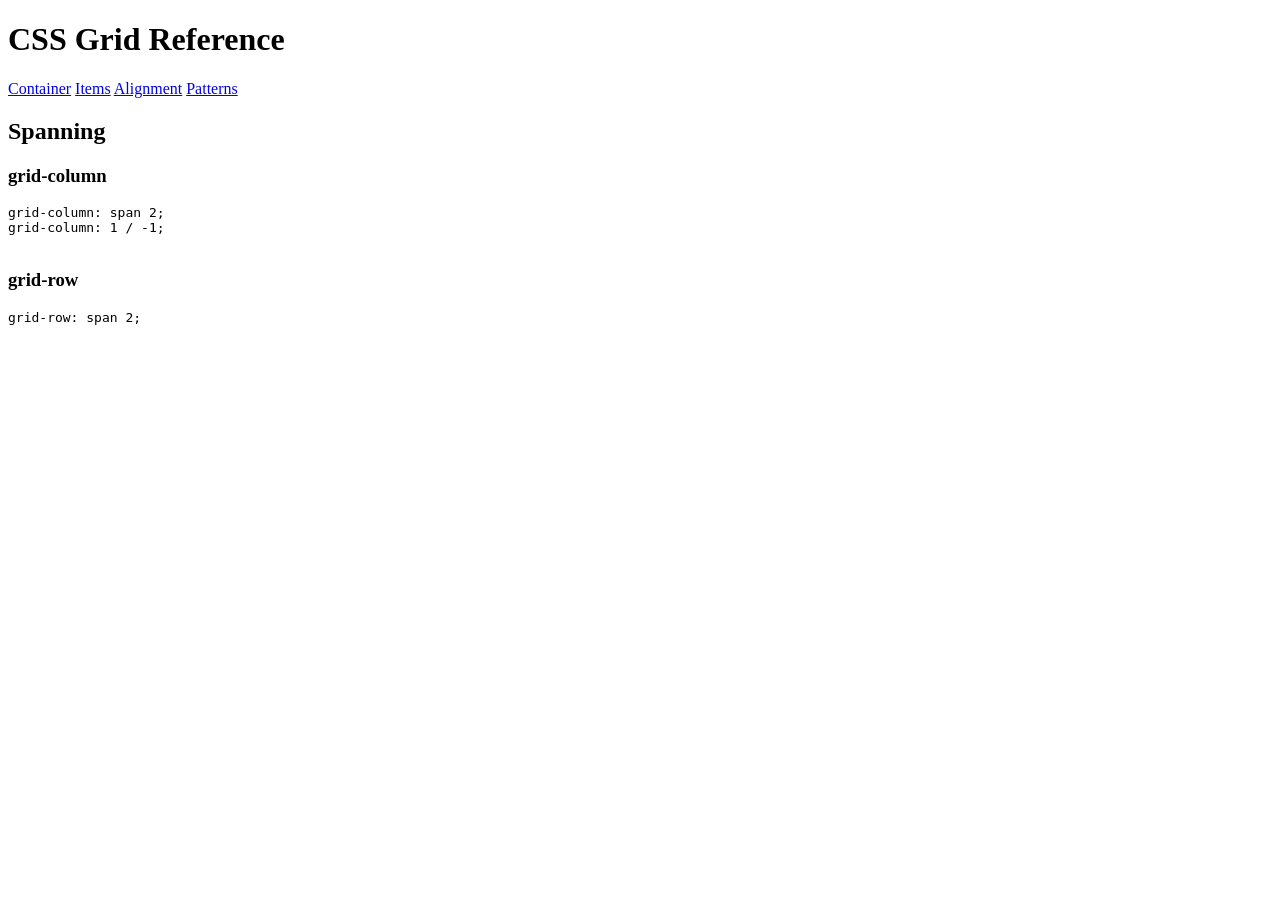
==== items.html @ b9ecd7d3 "start grid html and css" ====
<!DOCTYPE html>
<html lang="en">
<head>
  <meta charset="UTF-8" />
  <meta name="viewport" content="width=device-width, initial-scale=1.0" />
  <title>Grid Items</title>
  <link rel="stylesheet" href="styles.css" />
</head>
<body>

  <header>
    <h1>CSS Grid Reference</h1>
    <nav class="tabs">
      <a href="index.html">Container</a>
      <a href="items.html" class="active">Items</a>
      <a href="alignment.html">Alignment</a>
      <a href="patterns.html">Patterns</a>
    </nav>
  </header>

  <section>
    <h2>Spanning</h2>
    <div class="card-grid">

      <div class="card">
        <h3>grid-column</h3>
        <pre>
grid-column: span 2;
grid-column: 1 / -1;
        </pre>
      </div>

      <div class="card">
        <h3>grid-row</h3>
        <pre>grid-row: span 2;</pre>
      </div>

    </div>
  </section>

</body>
</html>
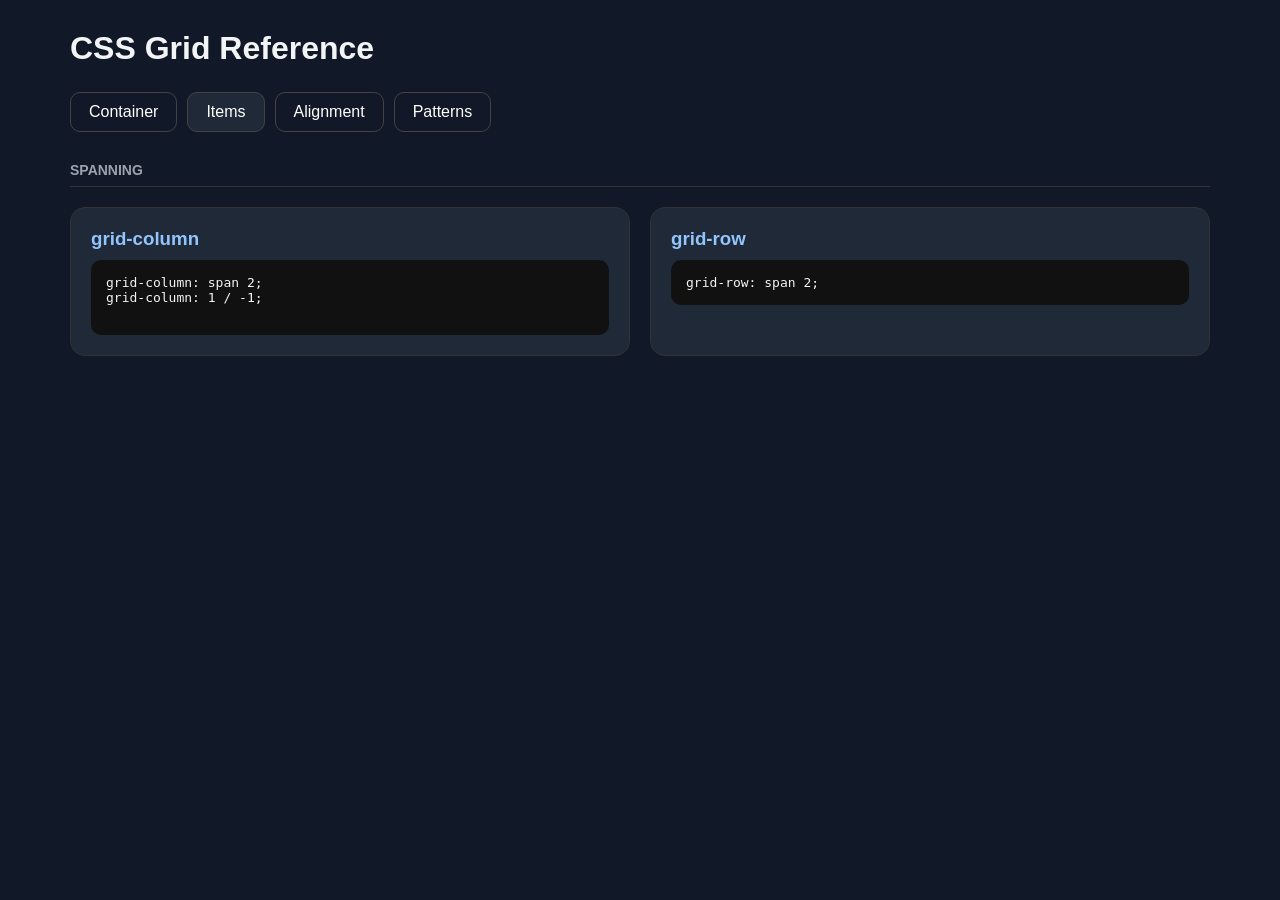
==== commit 17893ce9: "add the other htmls and styling" ====
--- a/items.html
+++ b/items.html
@@ -1,42 +1,45 @@
 <!DOCTYPE html>
 <html lang="en">
+
 <head>
-  <meta charset="UTF-8" />
-  <meta name="viewport" content="width=device-width, initial-scale=1.0" />
-  <title>Grid Items</title>
-  <link rel="stylesheet" href="styles.css" />
+    <meta charset="UTF-8" />
+    <meta name="viewport" content="width=device-width, initial-scale=1.0" />
+    <title>Grid Items</title>
+    <link rel="stylesheet" href="styles.css" />
 </head>
+
 <body>
 
-  <header>
-    <h1>CSS Grid Reference</h1>
-    <nav class="tabs">
-      <a href="index.html">Container</a>
-      <a href="items.html" class="active">Items</a>
-      <a href="alignment.html">Alignment</a>
-      <a href="patterns.html">Patterns</a>
-    </nav>
-  </header>
+    <header>
+        <h1>CSS Grid Reference</h1>
+        <nav class="tabs">
+            <a href="index.html">Container</a>
+            <a href="items.html" class="active">Items</a>
+            <a href="alignment.html">Alignment</a>
+            <a href="patterns.html">Patterns</a>
+        </nav>
+    </header>
 
-  <section>
-    <h2>Spanning</h2>
-    <div class="card-grid">
+    <section>
+        <h2>Spanning</h2>
+        <div class="card-grid">
 
-      <div class="card">
-        <h3>grid-column</h3>
-        <pre>
+            <div class="card">
+                <h3>grid-column</h3>
+                <pre>
 grid-column: span 2;
 grid-column: 1 / -1;
         </pre>
-      </div>
+            </div>
 
-      <div class="card">
-        <h3>grid-row</h3>
-        <pre>grid-row: span 2;</pre>
-      </div>
+            <div class="card">
+                <h3>grid-row</h3>
+                <pre>grid-row: span 2;</pre>
+            </div>
 
-    </div>
-  </section>
+        </div>
+    </section>
 
 </body>
-</html>
+
+</html>
--- a/styles.css
+++ b/styles.css
@@ -0,0 +1,122 @@
+/* RESET */
+
+* {
+  margin: 0;
+  padding: 0;
+  box-sizing: border-box;
+}
+
+body {
+  background: #111827;
+  color: #f3f4f6;
+  font-family: Arial, sans-serif;
+
+  max-width: 1200px;
+  margin: auto;
+
+  padding: 30px;
+}
+
+/* HEADER */
+
+h1 {
+  margin-bottom: 25px;
+}
+
+h2 {
+  margin: 30px 0 20px;
+  text-transform: uppercase;
+  font-size: 14px;
+
+  color: #9ca3af;
+
+  border-bottom: 1px solid #333;
+
+  padding-bottom: 8px;
+}
+
+/* BUTTON TABS */
+
+.tabs {
+  display: flex;
+
+  gap: 10px;
+
+  margin-bottom: 30px;
+
+  flex-wrap: wrap;
+}
+
+.tabs a {
+  text-decoration: none;
+
+  color: white;
+
+  padding: 10px 18px;
+
+  border: 1px solid #444;
+
+  border-radius: 10px;
+}
+
+.tabs a:hover {
+  background: #374151;
+}
+
+.active {
+  background: #1f2937;
+}
+
+/* CARD GRID */
+
+.card-grid {
+  display: grid;
+
+  grid-template-columns: repeat(2, 1fr);
+
+  gap: 20px;
+}
+
+/* CARDS */
+
+.card {
+  background: #1f2937;
+
+  border-radius: 15px;
+
+  padding: 20px;
+
+  border: 1px solid #333;
+}
+
+.card h3 {
+  color: #93c5fd;
+
+  margin-bottom: 10px;
+}
+
+.card p {
+  color: #d1d5db;
+
+  margin-bottom: 15px;
+
+  line-height: 1.6;
+}
+
+pre {
+  background: #111;
+
+  padding: 15px;
+
+  border-radius: 10px;
+
+  overflow: auto;
+}
+
+/* MOBILE */
+
+@media (max-width: 700px) {
+  .card-grid {
+    grid-template-columns: 1fr;
+  }
+}
